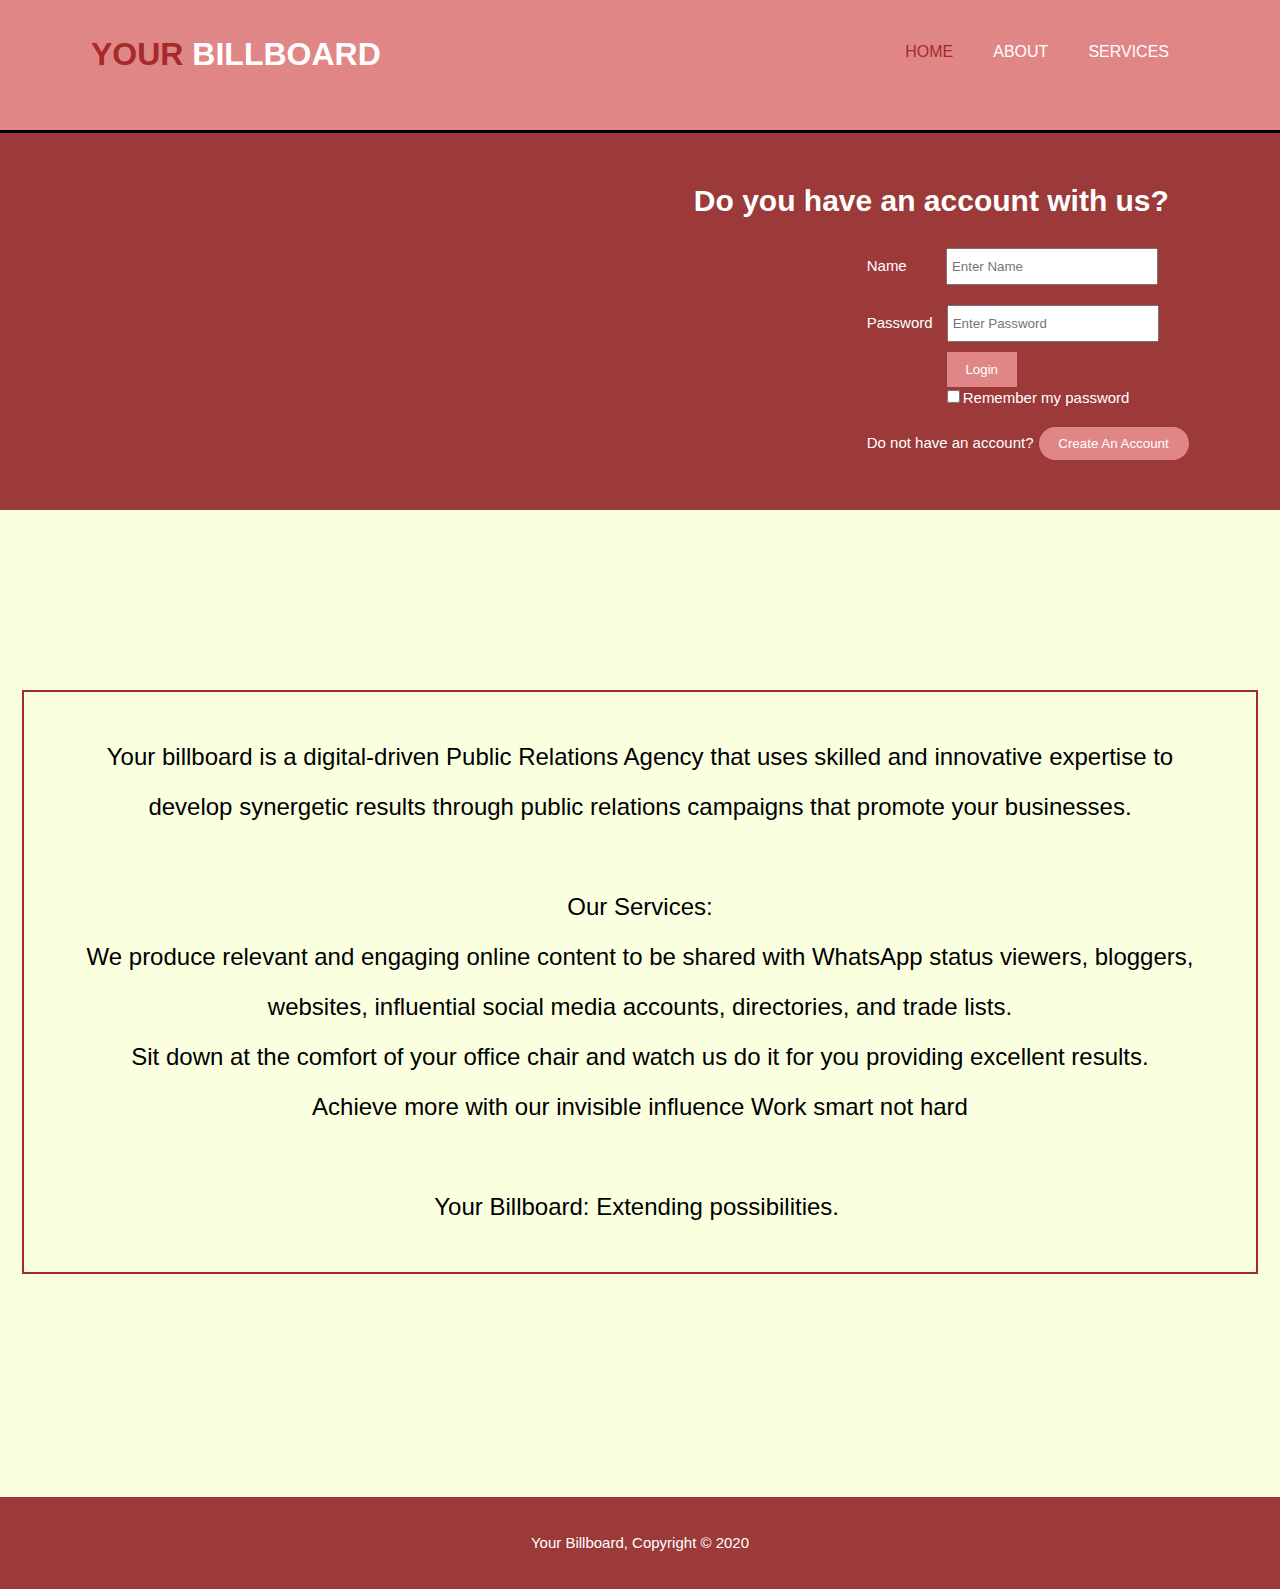
==== about.html @ 53f451fa "reset location" ====
<!DOCTYPE html>
<html lang="en">
<head>
    <meta charset="UTF-8">
    <meta name="viewport" content="width=device-width, initial-scale=1.0">
    <meta http-equiv="X-UA-Compatible" content="ie=edge">
    <title>Your Billboard | About</title>
    <link rel="stylesheet" href="./css/styles.css">
</head>
<body>
    <header>
        <div class="container">
            <a href="index.html" id="logo">
            <div id="branding">
            <h1><span class="highlight">Your</span> Billboard</h1>
            </div>
            </a>
        <nav>
            <ul>
                <li class="active"><a href="index.html">Home</a></li>
                <li><a href="about.html">About</a></li>
                <li><a href="services.html">Services</a></li>
            </ul>
        </nav>
        </div>
    </header>
<section id="login2">
    <div class="container1">
        <h1>Do you have an account with us?</h1>
        </div>
        <div class="container">
        <div class="container2">
<form action="">
    <label for="Name">Name</label>
    <input type="text" placeholder="Enter Name" id="name" required>
    <br>
    <label for="password">Password</label>
    <input type="password" placeholder="Enter Password" id="password" required>
    <br>
    <button type="submit" class="submit-3">Login</button>
    <br>
    <input type="checkbox"><label for="remember">Remember my password</label>
    <br>
    <br>
    <div class="container3">
    <label for="create">Do not have an account?</label><button type="submit" class="submit-4"><a href="#" id="create">create an account</a></button>
</div>
</form>
</div>
</div>
</section>

<br>
<br>
<br>
<br>
<br>
<br>
<br>
<br>
<section id="boxes1">
<div class="container1">
    <p id="aboutparagraph">
        Your billboard is a digital-driven Public Relations Agency that uses skilled and innovative expertise to develop synergetic results through public relations campaigns that promote your businesses.
        <br>
        <br>
        Our Services:
        <br>
        We produce relevant and engaging online content to be shared with WhatsApp status viewers, bloggers, websites, influential social media accounts, directories, and trade lists.
        <br>
        Sit down at the comfort of your office chair and watch us do it for you providing excellent results.
        <br>
        Achieve more with our invisible influence
        Work smart not hard
        <br>
        <br>
        Your Billboard: Extending possibilities. 
        
        </p>
</div>
</section>
<br>
<br>
<br>
<br>
<br>
<br>
<br>
<br>
<br>
<footer>
    <p>Your Billboard, Copyright &copy; 2020</p>
</footer>
</body>
</html>
---- css/styles.css ----
body{
    font-family: Arial, Helvetica, sans-serif;
    font-size: 15px;
    line-height: 1.5;
    padding: 0;
    margin: 0;
    background-color: rgb(250, 255, 224);
}
/* Global CSS */
.container{
width: 90%;
margin: auto;
overflow: hidden;
}
#login .container1, #login2 .container1{
    display: block;
    width: 44%;
    float: right;    
    padding: 20px;
}
#login .container2, #login2 .container2{
    display: block;
    width: 50%;
    float: right;  
}  
.container1 h1{
margin-left: 300px;
}
.container2 
a{
    text-decoration: none;
}
.container3{
    margin-top: -10px;
}
/* Header */
header{
    background: rgb(224, 134, 134);
    color: white;
    padding: 30px;
    min-height: 70px;
    border-bottom: 3px solid black;    
}
header a{
    color: white;
    text-decoration: none;
    text-transform: uppercase;
    font-size: 16px;
}
header ul{
    margin: 0;
    padding: 0;
}
header li{
    float: left;
    display: inline;
    padding: 0 20px 0 20px;
}
header #branding{
    float: left;
}
header #branding h1{
    margin: 0;
}
header #logo:hover{
    color: rgb(94, 94, 197);
}
header nav{
    float: right;
    margin-top: 10px;
}
.highlight, .active a{
    color: brown;
}
header a:hover{
    color: grey;
    font-weight: bold;
}
/* Showcase */
#showcase{
min-height: 500px;
background:url('../images/office.jpeg') no-repeat;
background-size: cover;
background-position: center;
margin: 0;
text-align: center;
color: rgb(156, 58, 58);
}
#showcase h1{
    margin-top: 150px;
    font-size: 70px;
    margin-bottom: 10px;
}
#showcase p{
    font-size: 40px;
    font-weight: bold;
    color:rgb(94, 1, 1);
}
#login{
    padding: 25px;
    color:white;
    background: rgb(224, 134, 134);
}
#login2{
    padding: 25px;
    color:white;
    background:rgb(156, 58, 58);
}
#login h1, #login2 h1{
    float: left;
    margin: auto;
}
#login form, #login2 form{
    float: right;
    margin-top: 5px;
    margin-bottom: 20px;
}
#login input[type="text"], #login2 input[type="text"] {
    padding: 4px;
    height: 25px;
    width: 200px;
    margin-left: 35px;
}
#login input[type="password"], #login2 input[type="password"] {
    padding: 4px;
    height: 25px;
    width: 200px;
    margin-top: 20px;
    margin-left: 10px;
    margin-bottom: 10px;
}
#login input[type="checkbox"], #login2 input[type="checkbox"] {
    margin-left: 80px;
}
.submit-1, .submit-3, .submit-5{
    color: white;
    text-align: center;
    padding-left: 10px;
    padding-right: 10px;
    border: 0;
    height: 35px;
    width: 70px;
    margin-left: 80px;
}
.submit-1{
    background: rgb(156, 58, 58);
}
.submit-4{
    background: rgb(224, 134, 134);
}
.submit-2, #create, .submit-4 {
    border: 0;
    padding-left: 5px;
    padding-right: 5px;
    text-align: center;
    color: white;
    margin: 5px;
    height: 33px;
    width: 150px;
    border-radius: 300px;
    text-transform: capitalize;
}
.submit{
    margin-right: auto;
}
.submit-5{
    color: white;
    height: 30px;
    border: 0;
    width: 80%;
    margin: auto;
}
.submit-2, .submit-5{
    background: rgb(156, 58, 58);
}
.submit-3{
    background: rgb(224, 134, 134);
}
#boxes{
    margin-top: 20px;
}
#boxes .box{
    float: left;
    width: 25%;
    text-align: center;
    padding: 10x;
}
#boxes .box img{
    width: 90%;
}
#boxes1 #aboutparagraph{
    width: 90%;
    text-align: center;
    font-size: 1.5rem;
    line-height: 50px;
    border: 2px solid brown;
    padding: 40px;
    margin: auto;
    font-family: 'Gill Sans', 'Gill Sans MT', Calibri, 'Trebuchet MS', sans-serif;
}
footer {
    background-color:rgb(156, 58, 58);
    padding: 20px;
    color: white;
    text-align: center;
    margin-top: 20px;
}
/* Main */

article#services{
    float: left;
    width: 65%;
    
}
/* Sidebar */
aside#sidebar{
    float: right;
    width: 30%;
    margin-top: 10px;
}
ul#servicelist li{
    list-style: none;
    padding: 20px;
    border: 1px solid rgb(156, 58, 58);
    margin-bottom: 5px;
    background: rgb(244, 253, 196);
}

.dark{
    text-align: center;
    padding: 15px;
    background: rgb(224, 134, 134);
    margin-top: 10px;
    margin-bottom: 10px;
}
aside#sidebar .quote input, aside#sidebar .quote textarea{
    width: 90%;
    padding: 5px;
}
.dark input[type="text"]{
    float: center;
    height: 25px;
    width: 80%;
    margin-top: 5px;
    margin-bottom: 5px;
}
.textarea textarea{
    float: none;
    width: 80%;
    height: 100px;
}
.textarea{
    width: 100%;
    margin: auto;
    margin-top: 5px;
    overflow: hidden;
}
.submit .submit-5 a{
    text-decoration: none;
    color: white;
}
/* Media Query */
@media(max-width: 768px){
    header #branding, header nav, header nav li, article#services, aside#sidebar{
        float: none;
        text-align: center;
        width: 100%;
    }
    #main .container{
        margin-right: 60px;
    }
    header{
        padding-bottom: 20px;
    }
    header li{
        padding: 0 10px 0 10px;
    }
    header li a{
        font-size: 12px;

    }
    #showcase{
        min-height: 300px;
    }
    #showcase h1{
        font-size: 3rem;
        margin-top: 40px;
    }
    #showcase p{
        font-size: 20px;
        margin-bottom: 40px;
    }
    aside#sidebar{
        margin-left: 30px;
    }
    .dark{

    }
    .dark input[type="text"]{
        float: center;
        height: 25px;
        width: 80%;
        margin-top: 10px;
        margin-bottom: 10px;
    }
    .dark textarea{
        padding-top: 10px;
    }
#login .container1, #login2 .container1{
    float: none;
    width: 90%;
}
#login h1, #login2 h1{
    float: left;
    margin-left: auto;
    font-size: 15px;
    width: 100%;
    margin-bottom: 15px;
}
.container h1 {
    margin-left: auto;
}
#login .container2, #login2 .container2{
    float: none;
    width: 100%;
}
#boxes .box {
    float: none; 
    width: 100%
}
#login input[type="text"], #login2 input[type="text"]{
    padding: 4px;
    height: 25px;
    width: 150px;
    margin-left: 35px;
}

#sidebar form input[type="text"]{
    float: none;
    margin-right: 25px;
    height: 15px;
    padding: 4px;
    width: 80%;
}
#sidebar textarea{
    float: none;
    width: 100%;
    height: 100px;
    margin-right: 30px;
}

#login input[type="password"], #login2 input[type="password"] {
    padding: 4px;
    height: 25px;
    width: 150px;
    margin-top: 20px;
    margin-left: 10px;
    margin-bottom: 10px;
}
#boxes1{
    margin: auto;
}
#boxes1 #aboutparagraph{
    width: 85%;
    text-align: center;
    font-size: 1rem;
    line-height: 30px;
    border: 2px solid brown;
    padding: 10px;
    font-family: 'Gill Sans', 'Gill Sans MT', Calibri, 'Trebuchet MS', sans-serif;
}
.textarea{
    width: 80%;
    margin: auto;
    overflow: hidden;
}
.submit-5{
    margin: auto;
    width: 80%;
}
}
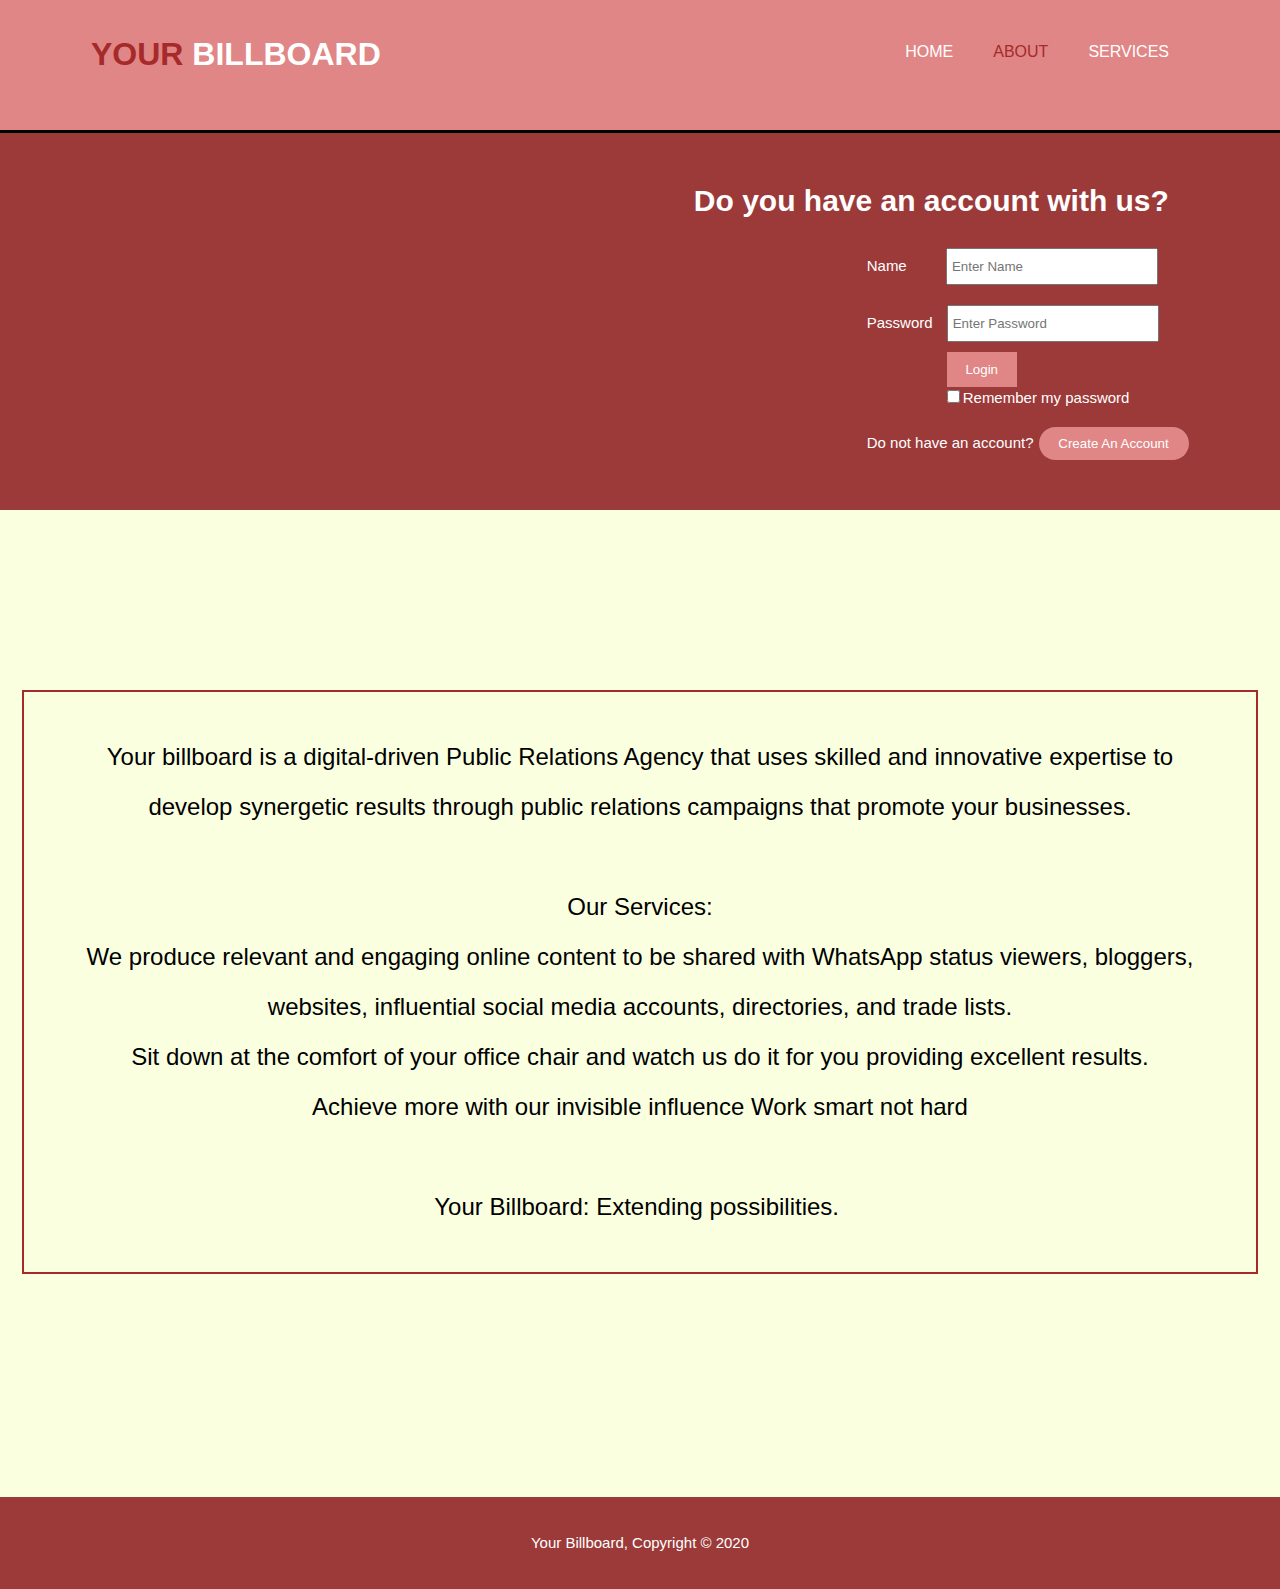
==== commit 5bccedde: "Update about.html" ====
--- a/about.html
+++ b/about.html
@@ -17,8 +17,8 @@
             </a>
         <nav>
             <ul>
-                <li class="active"><a href="index.html">Home</a></li>
-                <li><a href="about.html">About</a></li>
+                <li><a href="index.html">Home</a></li>
+                <li class="active"><a href="about.html">About</a></li>
                 <li><a href="services.html">Services</a></li>
             </ul>
         </nav>
@@ -92,4 +92,4 @@
     <p>Your Billboard, Copyright &copy; 2020</p>
 </footer>
 </body>
-</html>+</html>
